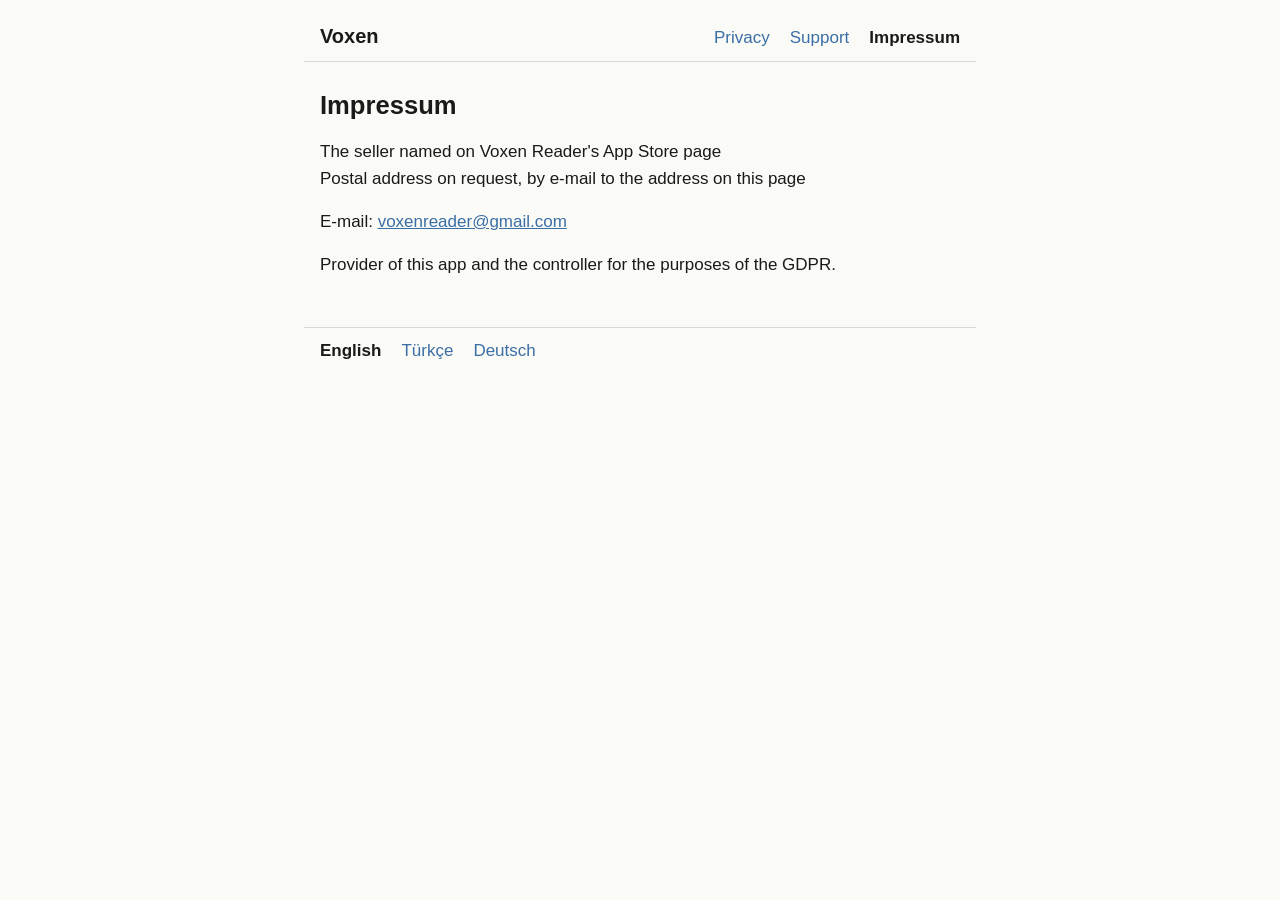
==== impressum.html @ d19fa980 "The Voxen Reader privacy, support and legal pages" ====
<!doctype html>
<html lang="en">
<head>
  <meta charset="utf-8">
  <meta name="viewport" content="width=device-width, initial-scale=1">
  <meta http-equiv="Content-Security-Policy" content="default-src 'none'; style-src 'self'; img-src 'self'; base-uri 'none'; form-action 'none'">
  <meta name="referrer" content="no-referrer">
  <title>Voxen — Impressum</title>
  <link rel="stylesheet" href="style.css">
</head>
<body>
  <header>
    <a class="brand" href="index.html">Voxen</a>
    <nav aria-label="Pages">
      <a href="privacy.html">Privacy</a>
      <a href="support.html">Support</a>
      <a href="impressum.html" aria-current="page">Impressum</a>
    </nav>
  </header>
  <main>
    <h1>Impressum</h1>
    <address>The seller named on Voxen Reader's App Store page<br>
      Postal address on request, by e-mail to the address on this page</address>
    <p>E-mail: <a href="mailto:voxenreader@gmail.com">voxenreader@gmail.com</a></p>
    <p>Provider of this app and the controller for the purposes of the GDPR.</p>
  </main>
  <footer>
    <nav aria-label="Language">
      <a href="impressum.html" hreflang="en" lang="en" aria-current="true">English</a>
      <a href="tr/impressum.html" hreflang="tr" lang="tr">Türkçe</a>
      <a href="de/impressum.html" hreflang="de" lang="de">Deutsch</a>
    </nav>
  </footer>
</body>
</html>
---- style.css ----
/* Voxen's hosted pages (docs/hosted/site/): the app's own tokens (App/Sources/Theme/Tokens.swift) — one background, one text colour, one
   accent; Light by default, Dark when the device is dark. System fonts only: no web font, no @import, no url(), nothing fetched. */

:root {
  color-scheme: light dark;
  --bg: #fafaf7;
  --text: #1a1a1a;
  --accent: #3b6ea5;
  --rule: rgba(26, 26, 26, 0.15);
}

@media (prefers-color-scheme: dark) {
  :root {
    --bg: #0f172a;
    --text: #e5e7eb;
    --accent: #60a5fa;
    --rule: rgba(229, 231, 235, 0.2);
  }
}

* { box-sizing: border-box; }

html {
  -webkit-text-size-adjust: 100%;
  text-size-adjust: 100%;
}

body {
  margin: 0;
  background: var(--bg);
  color: var(--text);
  font-family: -apple-system, BlinkMacSystemFont, "Segoe UI", Roboto, "Helvetica Neue", Arial, sans-serif;
  font-size: 1.0625rem;
  line-height: 1.6;
  overflow-wrap: break-word;
}

header, main, footer {
  max-width: 42rem;
  margin: 0 auto;
  padding-left: 16px;
  padding-right: 16px;
}

header {
  display: flex;
  flex-wrap: wrap;
  align-items: baseline;
  justify-content: space-between;
  gap: 0 1rem;
  padding-top: 12px;
  border-bottom: 1px solid var(--rule);
}

.brand {
  display: inline-block;
  padding: 0.5rem 0;
  font-size: 1.25rem;
  font-weight: 700;
  color: var(--text);
  text-decoration: none;
}

nav {
  display: flex;
  flex-wrap: wrap;
  gap: 0 1.25rem;
}

/* ≥ 44 pt tall: a finger's target on a phone. */
nav a {
  display: inline-block;
  padding: 0.6rem 0;
  text-decoration: none;
}

nav a[aria-current] {
  color: var(--text);
  font-weight: 600;
}

a { color: var(--accent); }

main a { overflow-wrap: anywhere; }

a:focus-visible {
  outline: 2px solid var(--accent);
  outline-offset: 2px;
}

main {
  padding-top: 4px;
  padding-bottom: 32px;
}

h1 {
  font-size: 1.6rem;
  line-height: 1.25;
  margin: 1.5rem 0 1rem;
}

h2 {
  font-size: 1.15rem;
  line-height: 1.3;
  margin: 2rem 0 0.5rem;
}

p, ul, address { margin: 0 0 1rem; }

ul { padding-left: 1.25rem; }

li { margin-bottom: 0.5rem; }

address { font-style: normal; }

.lead { font-size: 1.2rem; }

footer {
  border-top: 1px solid var(--rule);
  padding-bottom: 24px;
}
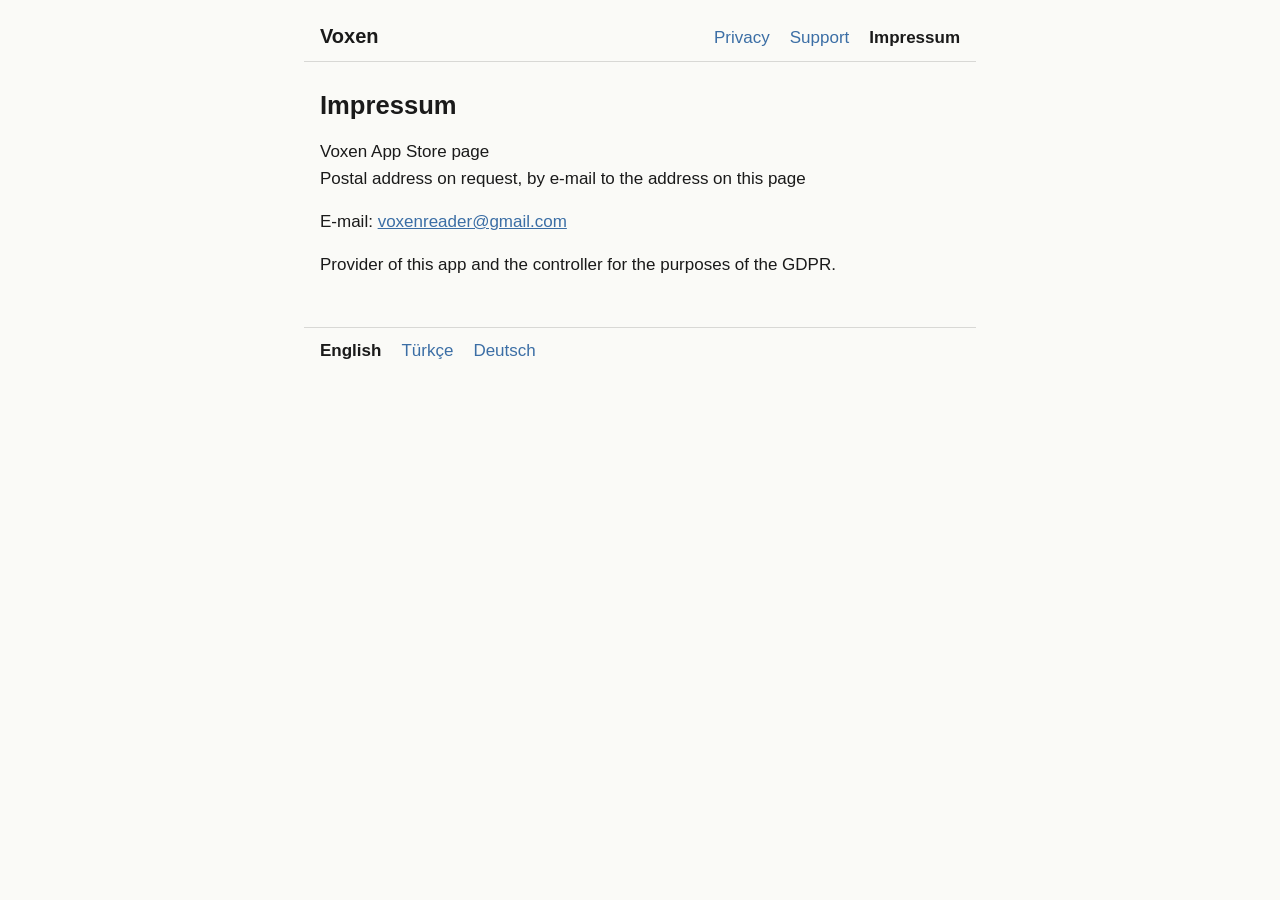
==== commit 2547ede2: "Update address reference in impressum.html" ====
--- a/impressum.html
+++ b/impressum.html
@@ -19,7 +19,7 @@
   </header>
   <main>
     <h1>Impressum</h1>
-    <address>The seller named on Voxen Reader's App Store page<br>
+    <address>Voxen App Store page<br>
       Postal address on request, by e-mail to the address on this page</address>
     <p>E-mail: <a href="mailto:voxenreader@gmail.com">voxenreader@gmail.com</a></p>
     <p>Provider of this app and the controller for the purposes of the GDPR.</p>
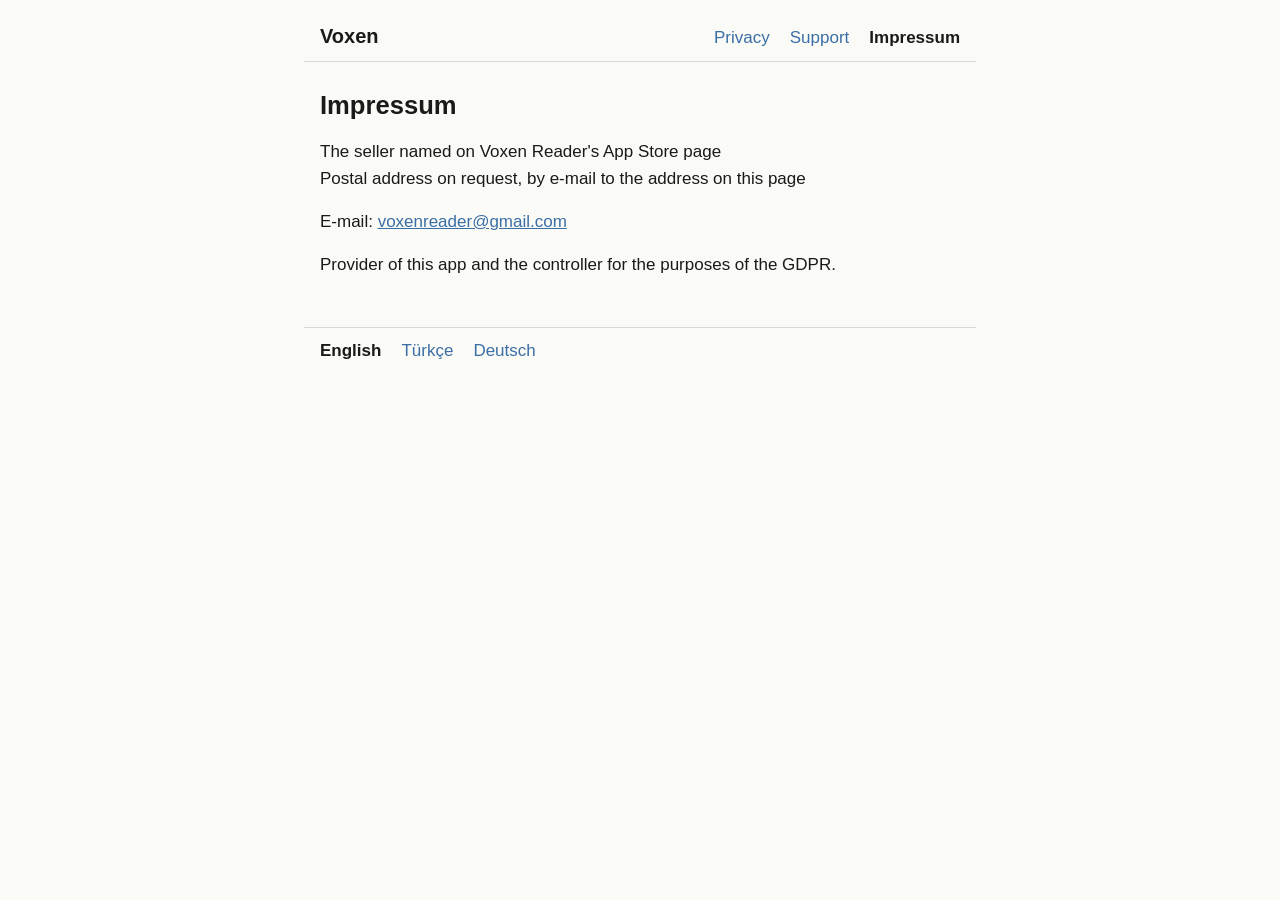
==== commit 616350d0: "Restore the Impressum's identity line Co-Authored-By: Claude Opus 5.5 <noreply@anthropic.com>" ====
--- a/impressum.html
+++ b/impressum.html
@@ -19,7 +19,7 @@
   </header>
   <main>
     <h1>Impressum</h1>
-    <address>Voxen App Store page<br>
+    <address>The seller named on Voxen Reader's App Store page<br>
       Postal address on request, by e-mail to the address on this page</address>
     <p>E-mail: <a href="mailto:voxenreader@gmail.com">voxenreader@gmail.com</a></p>
     <p>Provider of this app and the controller for the purposes of the GDPR.</p>
